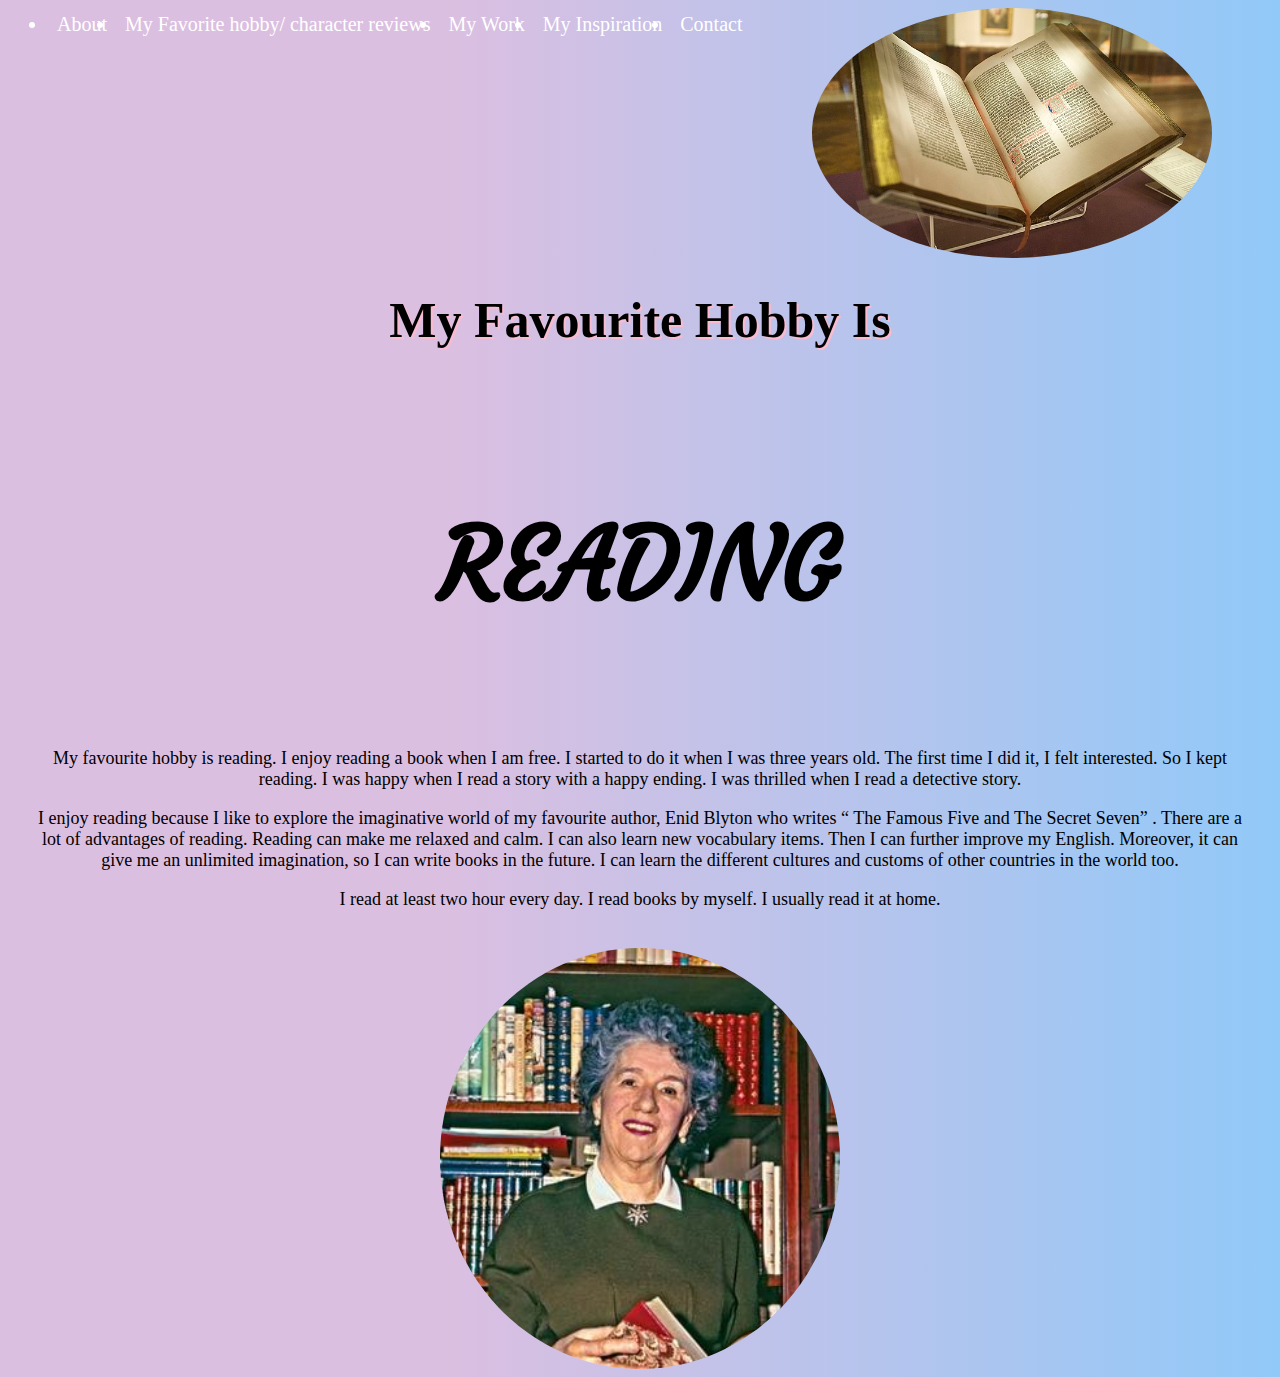
==== index.html @ 78135b05 "Add files via upload" ====
<html>

<head>
    <title>
        DESCRIBE YOUR FAVOURITE
    </title>
    <link rel="stylesheet" href="style.css">
    <link rel="preconnect" href="https://fonts.googleapis.com">
    <link rel="preconnect" href="https://fonts.gstatic.com" crossorigin>
    <link href="https://fonts.googleapis.com/css2?family=Courgette&display=swap" rel="stylesheet">
</head>

<body>
    <ul>
        <li class="links"> About
        </li>
        <li class="links"> My Favorite hobby/ character reviews
        </li>
        <li class="links"> My Work
        </li>
        <li class="links"> My Inspiration
        </li>
        <li class="links"> Contact
        </li>
    </ul>
    <section>
        <img src="671px-Gutenberg_Bible,_Lenox_Copy,_New_York_Public_Library,_2009._Pic_01.jpg">
        <h1>
            My Favourite Hobby Is </h1> <br><br>
        <h2 id="hobby">READING</h2>
    </section>
    <section id="bio">
        <p>
            My favourite hobby is reading. I enjoy reading a book when I am free. I started to do it when I was three years old. The first time I did it, I felt interested. So I kept reading. I was happy when I read a story with a happy ending. I was thrilled when I read a detective story.
        </p>
        <p>
            I enjoy reading because I like to explore the imaginative world of my favourite author, Enid Blyton who writes “ The Famous Five and The Secret Seven” . There are a lot of advantages of reading. Reading can make me relaxed and calm. I can also learn new vocabulary items. Then I can further improve my English. Moreover, it can give me an unlimited imagination, so I can write books in the future. I can learn the different cultures and customs of other countries in the world too.
        </p>
        <p>
            I read at least two hour every day. I read books by myself. I usually read it at home.
        </p>
    </section>
    <img src="Enid_Blyton_2.jpg">
</body>

</html>
---- style.css ----
body {
    text-align: center;
    background: background: rgb(219, 191, 225);
    background: linear-gradient(90deg, rgba(219, 191, 225, 1) 35%, rgba(145, 201, 248, 1) 100%);
    background-repeat: no-repeat;
}

h1 {
    text-shadow: 2px 2px #F8BBD0;
    font-size: 50px;
}

#bio {
    padding: 20px;
    font-size: 18;
    text-align: center;
}

img {
    border-radius: 50%;
    width: 400px;
}

#hobby {
    font-size: 100px;
    font-family: 'Courgette', cursive;
}

.menu {
    list-style: none;
    font-family: sans-serif;
    position: absolute;
    top: 10px;
    right: 30px;
    z-index: 10;
    cursor: pointer;
}

.links {
    float: left;
    color: white;
    padding-top: 5px;
    padding-bottom: 5px;
    padding-left: 9px;
    padding-right: 9px;
    font-family: fantasy;
    font-size: 20px;
}

.links:hover {
    background-color: dodgerblue;
}
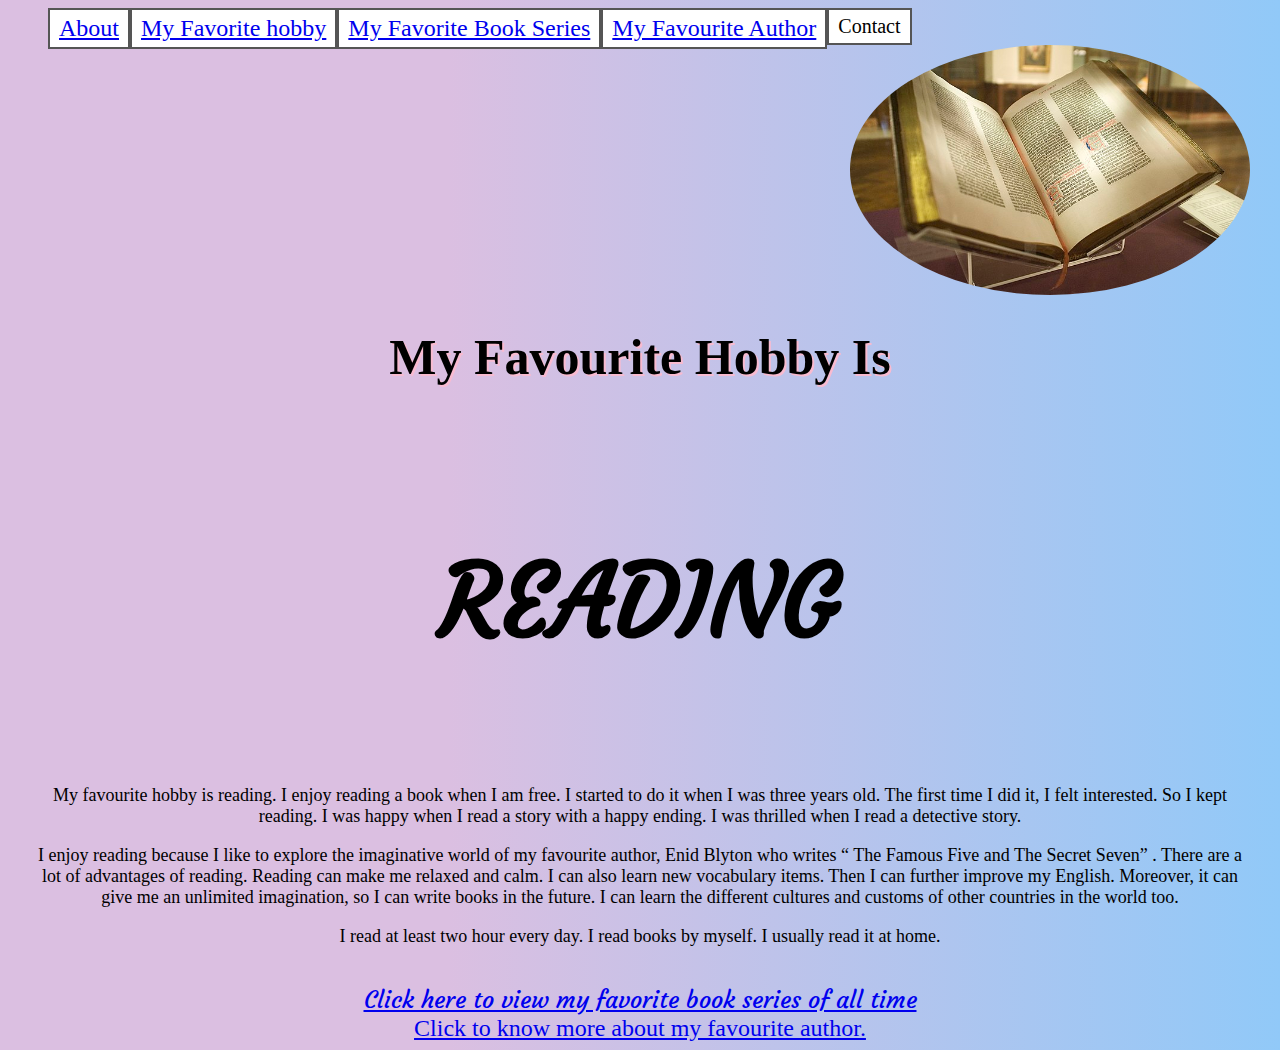
==== commit 40ff8e27: "Add files via upload" ====
--- a/index.html
+++ b/index.html
@@ -12,18 +12,18 @@
 
 <body>
     <ul>
-        <li class="links"> About
+        <li class="links"><a href="#about">About</a>
         </li>
-        <li class="links"> My Favorite hobby/ character reviews
+        <li class="links"><a href="#bio">My Favorite hobby</a>
         </li>
-        <li class="links"> My Work
+        <li class="links"><a href="#hobby">My Favorite Book Series</a>
         </li>
-        <li class="links"> My Inspiration
+        <li class="links"><a href="#author">My Favourite Author</a>
         </li>
         <li class="links"> Contact
         </li>
     </ul>
-    <section>
+    <section id="about">
         <img src="671px-Gutenberg_Bible,_Lenox_Copy,_New_York_Public_Library,_2009._Pic_01.jpg">
         <h1>
             My Favourite Hobby Is </h1> <br><br>
@@ -40,7 +40,16 @@
             I read at least two hour every day. I read books by myself. I usually read it at home.
         </p>
     </section>
-    <img src="Enid_Blyton_2.jpg">
+    <section id="hobby">
+        <a href="https://en.wikipedia.org/wiki/The_Famous_Five_(novel_series)" target="_blank">
+            Click here to view my favorite book series of all time
+        </a>
+    </section>
+    <section id="author">
+        <a href="story.html" target="_blank">
+            Click to know more about my favourite author.
+        </a>
+    </section>
 </body>
 
 </html>
--- a/style.css
+++ b/style.css
@@ -32,11 +32,12 @@
     position: absolute;
     top: 10px;
     right: 30px;
-    z-index: 10;
     cursor: pointer;
 }
 
 .links {
+    list-style: none;
+    cursor: pointer;
     float: left;
     color: white;
     padding-top: 5px;
@@ -47,6 +48,38 @@
     font-size: 20px;
 }
 
+html {
+    scroll-behavior: smooth;
+}
+
 .links:hover {
     background-color: dodgerblue;
 }
+
+.links {
+    background-color: white;
+    color: black;
+    border: 2px solid #555555;
+}
+
+.links:hover {
+    background-color: #555555;
+    color: white;
+}
+
+.links:active {
+    background-color: #555555;
+    box-shadow: 0 5px #666;
+    transform: translateY(4px);
+}
+
+.links {
+    cursor: pointer;
+    display: inline-block;
+    position: relative;
+    transition: 0.5s;
+}
+
+a {
+    font-size: 24px;
+}
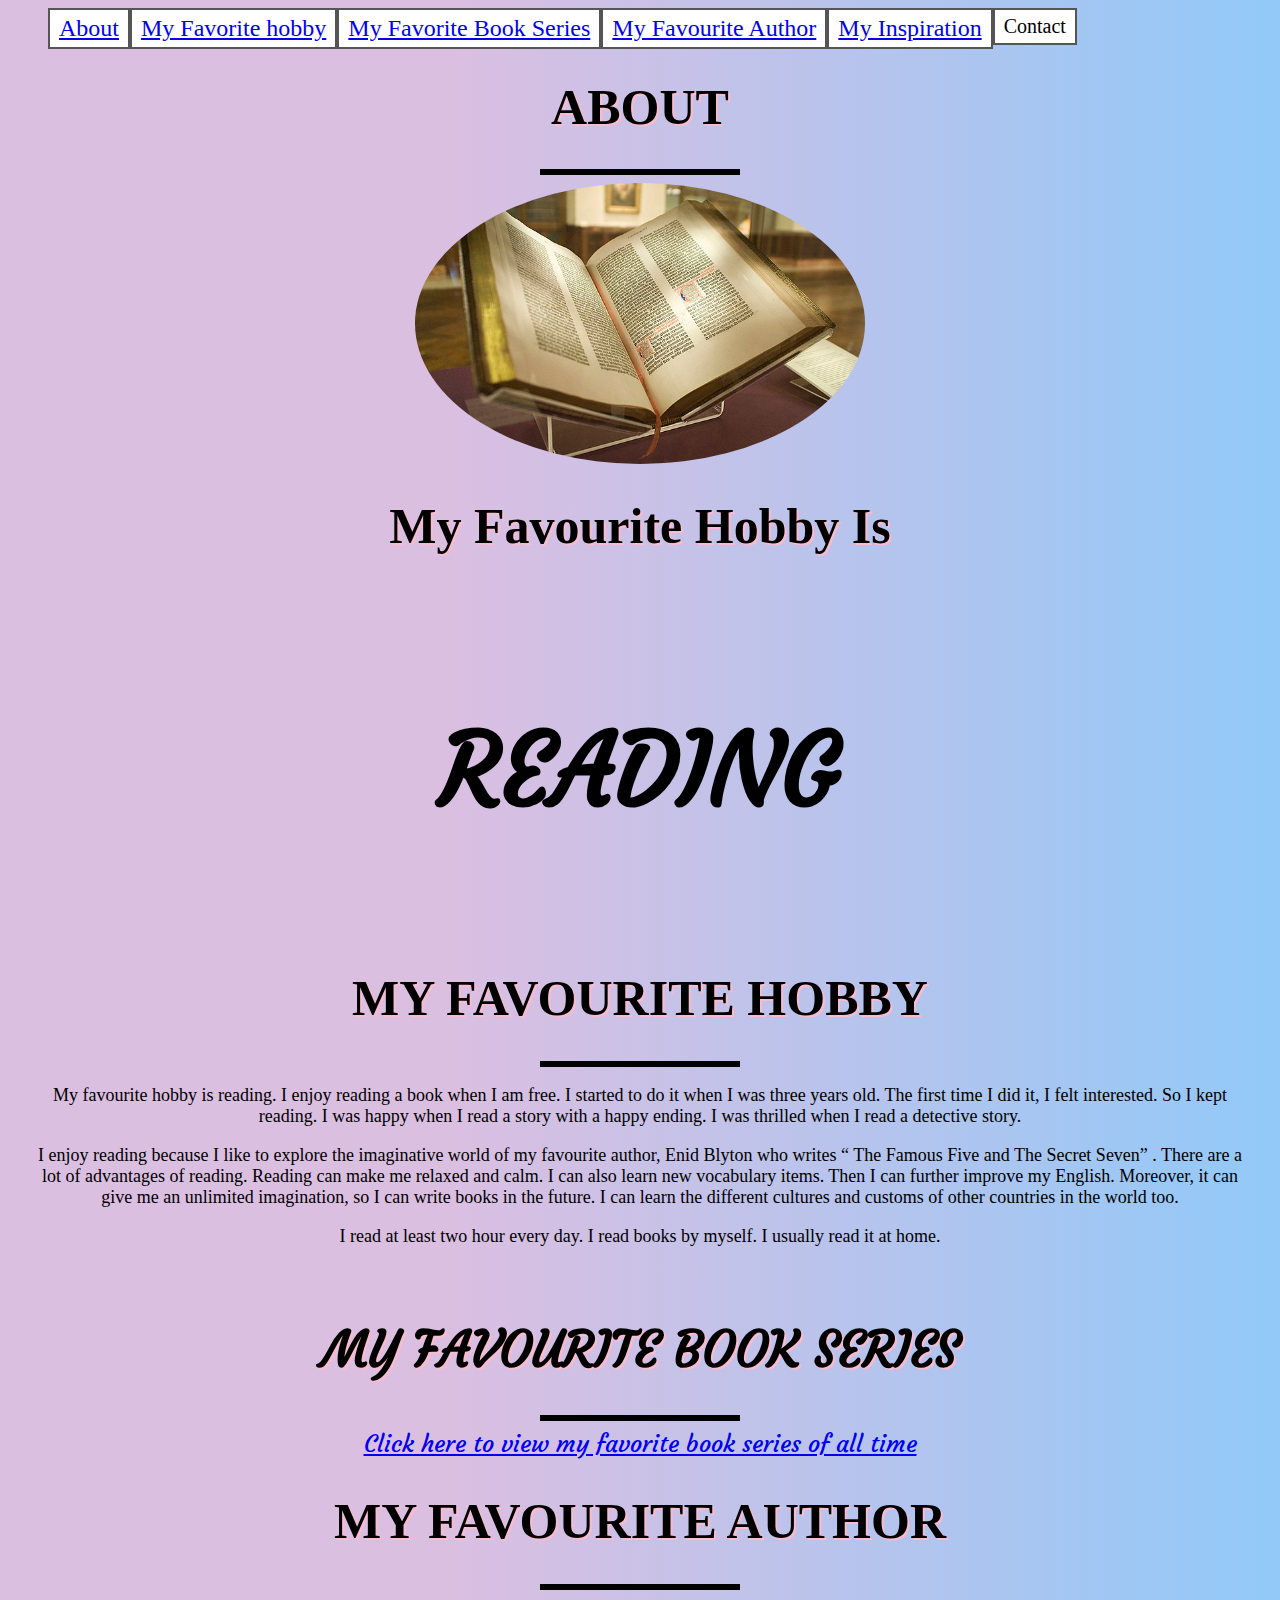
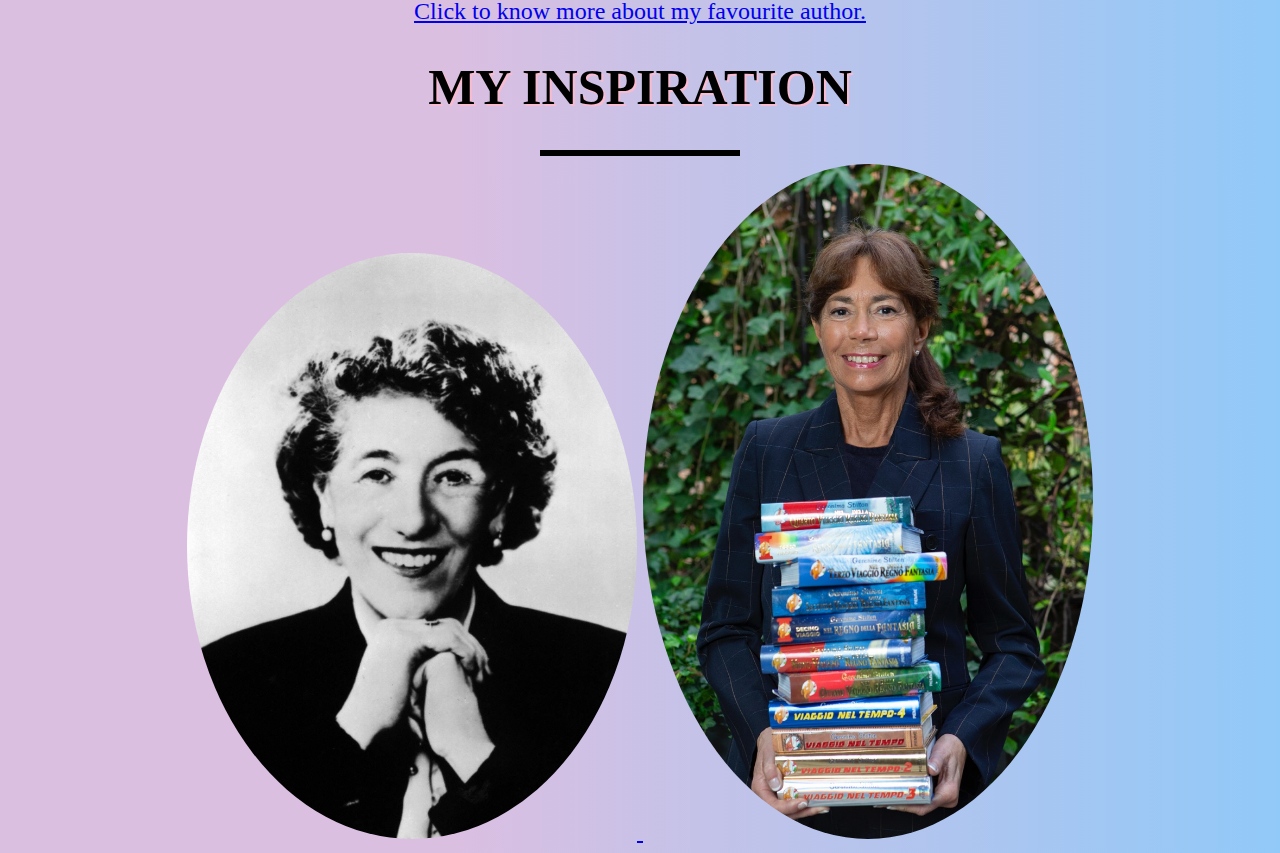
==== commit bc58bef9: "Add files via upload" ====
--- a/index.html
+++ b/index.html
@@ -19,17 +19,32 @@
         <li class="links"><a href="#hobby">My Favorite Book Series</a>
         </li>
         <li class="links"><a href="#author">My Favourite Author</a>
+            <li class="links"><a href="#inspiration">My Inspiration</a>
         </li>
         <li class="links"> Contact
         </li>
     </ul>
-    <section id="about">
-        <img src="671px-Gutenberg_Bible,_Lenox_Copy,_New_York_Public_Library,_2009._Pic_01.jpg">
-        <h1>
-            My Favourite Hobby Is </h1> <br><br>
-        <h2 id="hobby">READING</h2>
-    </section>
+    <br>
+    <br>
+    <div>
+        <section id="about">
+            <h1>
+            ABOUT
+        </h1>
+        <div class="line">
+        </div>
+            <img src="671px-Gutenberg_Bible,_Lenox_Copy,_New_York_Public_Library,_2009._Pic_01.jpg">
+            <h1>
+                My Favourite Hobby Is </h1> <br><br>
+            <h2 id="hobby">READING</h2>
+        </section>
+    </div>
     <section id="bio">
+         <h1>
+            MY FAVOURITE HOBBY
+        </h1>
+        <div class="line">
+        </div>
         <p>
             My favourite hobby is reading. I enjoy reading a book when I am free. I started to do it when I was three years old. The first time I did it, I felt interested. So I kept reading. I was happy when I read a story with a happy ending. I was thrilled when I read a detective story.
         </p>
@@ -41,15 +56,42 @@
         </p>
     </section>
     <section id="hobby">
+        <h1>
+            MY FAVOURITE BOOK SERIES
+        </h1>
+        <div class="line">
+        </div>
         <a href="https://en.wikipedia.org/wiki/The_Famous_Five_(novel_series)" target="_blank">
             Click here to view my favorite book series of all time
         </a>
     </section>
     <section id="author">
+        <h1>
+            MY FAVOURITE AUTHOR
+        </h1>
+        <div class="line">
+        </div>
         <a href="story.html" target="_blank">
             Click to know more about my favourite author.
         </a>
     </section>
 </body>
+    <section id="inspiration">
+        <h1>
+            MY INSPIRATION
+        </h1>
+        <div class="line">
+        </div>
+        <span>
+        <a href="https://www.enidblyton.net/" target="_blank">
+            <img id="img1" src="licensed-image.jpg.crdownload">
+        </a>
+        </span>
+        <span>
+            <a href="https://elisabettadami.com/en/" target="_blank">
+                <img id="img1" src="Elisabettadami-2019.jpg">
+            </a>
+        </span>
+    </section>
 
 </html>
--- a/style.css
+++ b/style.css
@@ -18,7 +18,7 @@
 
 img {
     border-radius: 50%;
-    width: 400px;
+    width: 450;
 }
 
 #hobby {
@@ -36,8 +36,6 @@
 }
 
 .links {
-    list-style: none;
-    cursor: pointer;
     float: left;
     color: white;
     padding-top: 5px;
@@ -57,6 +55,8 @@
 }
 
 .links {
+    list-style: none;
+    cursor: pointer;
     background-color: white;
     color: black;
     border: 2px solid #555555;
@@ -83,3 +83,16 @@
 a {
     font-size: 24px;
 }
+.line{
+    margin: 8px auto;
+    width: 200px;
+    height: 6px;
+    background-color: black;
+},
+#enidblyton{
+    width: 315px;
+    height:104px;
+}
+#img1:hover{
+    transform: scale(0.9);
+}